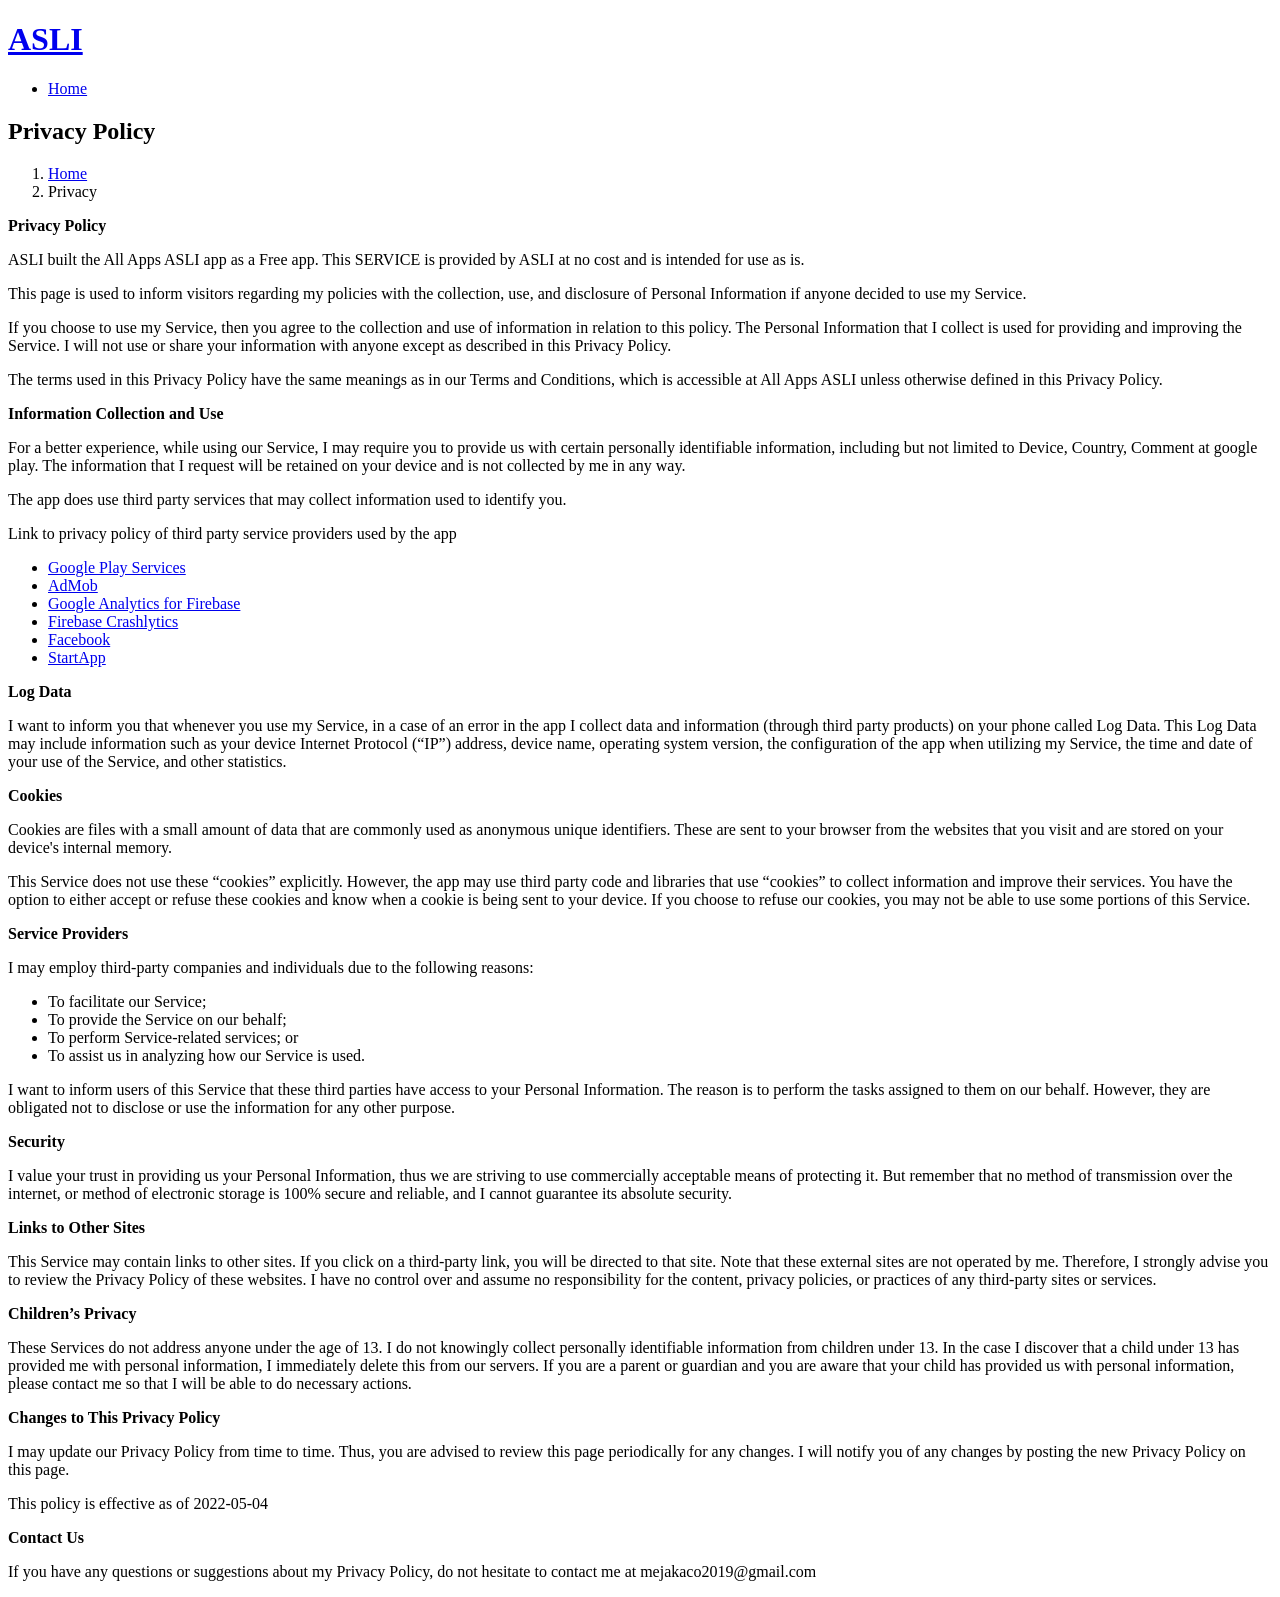
==== index.html @ 9d0f9787 "speaker" ====
<!DOCTYPE html>
<html lang="en">

<head>
    <meta charset="utf-8">
    <meta content="width=device-width, initial-scale=1.0" name="viewport">

    <title>Inner Page - Bootslander Bootstrap Template</title>
    <meta content="" name="description">
    <meta content="" name="keywords">


    <!-- Google Fonts -->
    <link href="https://fonts.googleapis.com/css?family=Open+Sans:300,300i,400,400i,600,600i,700,700i|Montserrat:300,300i,400,400i,500,500i,600,600i,700,700i|Poppins:300,300i,400,400i,500,500i,600,600i,700,700i" rel="stylesheet">

    <!-- Vendor CSS Files -->
    <link href="https://klipi.github.io/assets/vendor/aos/aos.css" rel="stylesheet">
    <link href="https://klipi.github.io/assets/vendor/bootstrap/css/bootstrap.min.css" rel="stylesheet">
    <link href="https://klipi.github.io/assets/vendor/bootstrap-icons/bootstrap-icons.css" rel="stylesheet">
    <link href="https://klipi.github.io/assets/vendor/boxicons/css/boxicons.min.css" rel="stylesheet">
    <link href="https://klipi.github.io/assets/vendor/glightbox/css/glightbox.min.css" rel="stylesheet">
    <link href="https://klipi.github.io/assets/vendor/remixicon/remixicon.css" rel="stylesheet">
    <link href="https://klipi.github.io/assets/vendor/swiper/swiper-bundle.min.css" rel="stylesheet">

    <!-- Template Main CSS File -->
    <link href="https://klipi.github.io/assets/css/style.css" rel="stylesheet">

    <!-- =======================================================
    * Template Name: Bootslander - v4.1.0
    * Template URL: https://bootstrapmade.com/bootslander-free-bootstrap-landing-page-template/
    * Author: BootstrapMade.com
    * License: https://bootstrapmade.com/license/
    ======================================================== -->
</head>

<body>

<!-- ======= Header ======= -->
<header id="header" class="fixed-top d-flex align-items-center ">
    <div class="container d-flex align-items-center justify-content-between">

        <div class="logo">
            <h1><a href="https://sedangpiral.github.io"><span>ASLI</span></a></h1>
            <!-- Uncomment below if you prefer to use an image logo -->
            <!-- <a href="index.html"><img src="assets/img/logo.png" alt="" class="img-fluid"></a>-->
        </div>

        <nav id="navbar" class="navbar">
            <ul>
                <li><a class="nav-link scrollto " href="https://sedangpiral.github.io">Home</a></li>

            </ul>
            <i class="bi bi-list mobile-nav-toggle"></i>
        </nav><!-- .navbar -->

    </div>
</header><!-- End Header -->

<main id="main">

    <!-- ======= Breadcrumbs Section ======= -->
    <section class="breadcrumbs">
        <div class="container">

            <div class="d-flex justify-content-between align-items-center">
                <h2>Privacy Policy</h2>
                <ol>
                    <li><a href="https://sedangpiral.github.io">Home</a></li>
                    <li>Privacy</li>
                </ol>
            </div>

        </div>
    </section><!-- End Breadcrumbs Section -->

    <section class="inner-page">
        <div class="container">

            <strong>Privacy Policy</strong> <p>
            ASLI built the All Apps ASLI app as
            a Free app. This SERVICE is provided by
            ASLI at no cost and is intended for use as
            is.
        </p> <p>
            This page is used to inform visitors regarding my
            policies with the collection, use, and disclosure of Personal
            Information if anyone decided to use my Service.
        </p> <p>
            If you choose to use my Service, then you agree to
            the collection and use of information in relation to this
            policy. The Personal Information that I collect is
            used for providing and improving the Service. I will not use or share your information with
            anyone except as described in this Privacy Policy.
        </p> <p>
            The terms used in this Privacy Policy have the same meanings
            as in our Terms and Conditions, which is accessible at
            All Apps ASLI unless otherwise defined in this Privacy Policy.
        </p> <p><strong>Information Collection and Use</strong></p> <p>
            For a better experience, while using our Service, I
            may require you to provide us with certain personally
            identifiable information, including but not limited to Device, Country, Comment at google play. The information that
            I request will be retained on your device and is not collected by me in any way.
        </p> <div><p>
            The app does use third party services that may collect
            information used to identify you.
        </p> <p>
            Link to privacy policy of third party service providers used
            by the app
        </p> <ul><li><a href="https://www.google.com/policies/privacy/" target="_blank" rel="noopener noreferrer">Google Play Services</a></li><li><a href="https://support.google.com/admob/answer/6128543?hl=en" target="_blank" rel="noopener noreferrer">AdMob</a></li><li><a href="https://firebase.google.com/policies/analytics" target="_blank" rel="noopener noreferrer">Google Analytics for Firebase</a></li><li><a href="https://firebase.google.com/support/privacy/" target="_blank" rel="noopener noreferrer">Firebase Crashlytics</a></li><li><a href="https://www.facebook.com/about/privacy/update/printable" target="_blank" rel="noopener noreferrer">Facebook</a></li><!----><!----><!----><!----><!----><!----><!----><!----><!----><!----><!----><!----><!----><!----><li><a href="https://www.startapp.com/privacy/" target="_blank" rel="noopener noreferrer">StartApp</a></li><!----><!----><!----><!----></ul></div> <p><strong>Log Data</strong></p> <p>
            I want to inform you that whenever you
            use my Service, in a case of an error in the app
            I collect data and information (through third party
            products) on your phone called Log Data. This Log Data may
            include information such as your device Internet Protocol
            (“IP”) address, device name, operating system version, the
            configuration of the app when utilizing my Service,
            the time and date of your use of the Service, and other
            statistics.
        </p> <p><strong>Cookies</strong></p> <p>
            Cookies are files with a small amount of data that are
            commonly used as anonymous unique identifiers. These are sent
            to your browser from the websites that you visit and are
            stored on your device's internal memory.
        </p> <p>
            This Service does not use these “cookies” explicitly. However,
            the app may use third party code and libraries that use
            “cookies” to collect information and improve their services.
            You have the option to either accept or refuse these cookies
            and know when a cookie is being sent to your device. If you
            choose to refuse our cookies, you may not be able to use some
            portions of this Service.
        </p> <p><strong>Service Providers</strong></p> <p>
            I may employ third-party companies and
            individuals due to the following reasons:
        </p> <ul><li>To facilitate our Service;</li> <li>To provide the Service on our behalf;</li> <li>To perform Service-related services; or</li> <li>To assist us in analyzing how our Service is used.</li></ul> <p>
            I want to inform users of this Service
            that these third parties have access to your Personal
            Information. The reason is to perform the tasks assigned to
            them on our behalf. However, they are obligated not to
            disclose or use the information for any other purpose.
        </p> <p><strong>Security</strong></p> <p>
            I value your trust in providing us your
            Personal Information, thus we are striving to use commercially
            acceptable means of protecting it. But remember that no method
            of transmission over the internet, or method of electronic
            storage is 100% secure and reliable, and I cannot
            guarantee its absolute security.
        </p> <p><strong>Links to Other Sites</strong></p> <p>
            This Service may contain links to other sites. If you click on
            a third-party link, you will be directed to that site. Note
            that these external sites are not operated by me.
            Therefore, I strongly advise you to review the
            Privacy Policy of these websites. I have
            no control over and assume no responsibility for the content,
            privacy policies, or practices of any third-party sites or
            services.
        </p> <p><strong>Children’s Privacy</strong></p> <p>
            These Services do not address anyone under the age of 13.
            I do not knowingly collect personally
            identifiable information from children under 13. In the case
            I discover that a child under 13 has provided
            me with personal information, I immediately
            delete this from our servers. If you are a parent or guardian
            and you are aware that your child has provided us with
            personal information, please contact me so that
            I will be able to do necessary actions.
        </p> <p><strong>Changes to This Privacy Policy</strong></p> <p>
            I may update our Privacy Policy from
            time to time. Thus, you are advised to review this page
            periodically for any changes. I will
            notify you of any changes by posting the new Privacy Policy on
            this page.
        </p> <p>This policy is effective as of 2022-05-04</p> <p><strong>Contact Us</strong></p> <p>
            If you have any questions or suggestions about my
            Privacy Policy, do not hesitate to contact me at mejakaco2019@gmail.com
        </p>



        </div>
    </section>

</main><!-- End #main -->



</body>

</html>
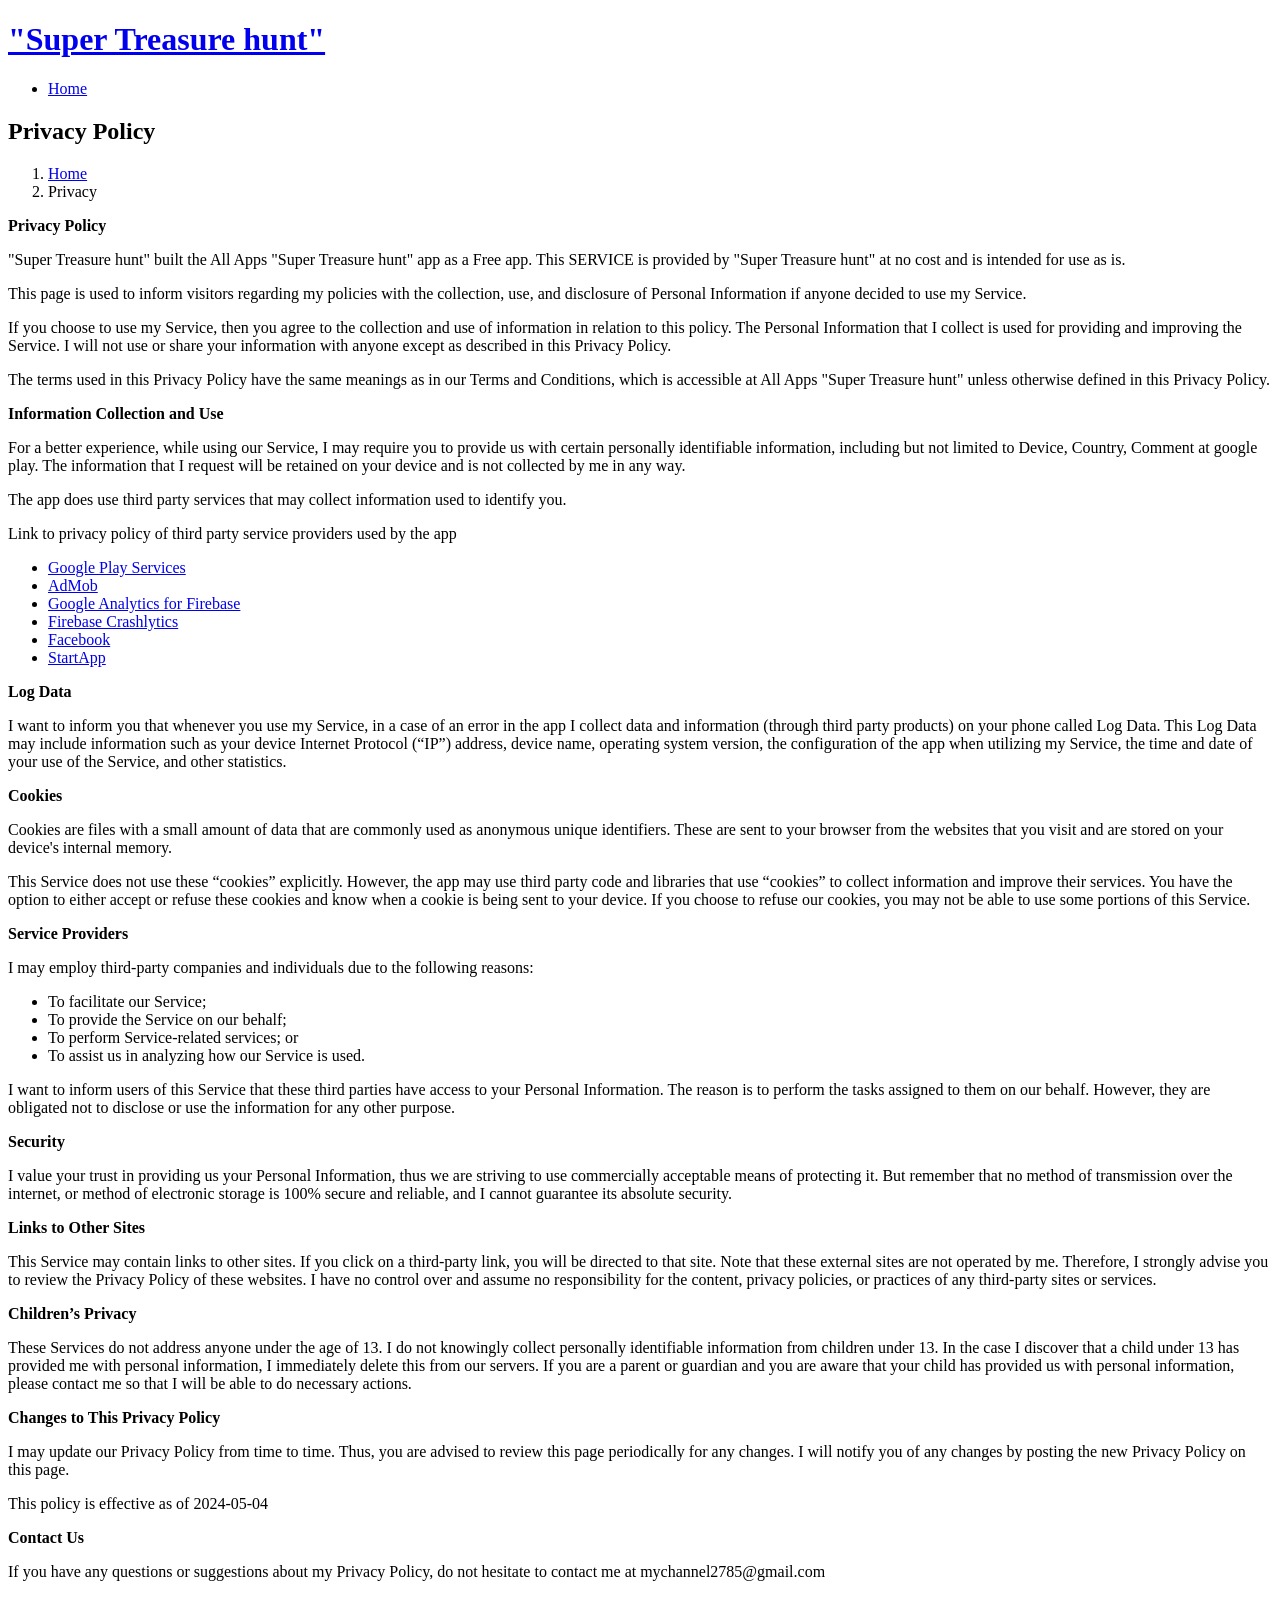
==== commit 1259855b: "speaker" ====
--- a/index.html
+++ b/index.html
@@ -40,14 +40,14 @@
     <div class="container d-flex align-items-center justify-content-between">
 
         <div class="logo">
-            <h1><a href="https://sedangpiral.github.io"><span>ASLI</span></a></h1>
+            <h1><a href="https://sekibidi.github.io "><span>"Super Treasure hunt"</span></a></h1>
             <!-- Uncomment below if you prefer to use an image logo -->
             <!-- <a href="index.html"><img src="assets/img/logo.png" alt="" class="img-fluid"></a>-->
         </div>
 
         <nav id="navbar" class="navbar">
             <ul>
-                <li><a class="nav-link scrollto " href="https://sedangpiral.github.io">Home</a></li>
+                <li><a class="nav-link scrollto " href="https://sekibidi.github.io ">Home</a></li>
 
             </ul>
             <i class="bi bi-list mobile-nav-toggle"></i>
@@ -65,7 +65,7 @@
             <div class="d-flex justify-content-between align-items-center">
                 <h2>Privacy Policy</h2>
                 <ol>
-                    <li><a href="https://sedangpiral.github.io">Home</a></li>
+                    <li><a href="https://sekibidi.github.io ">Home</a></li>
                     <li>Privacy</li>
                 </ol>
             </div>
@@ -77,9 +77,9 @@
         <div class="container">
 
             <strong>Privacy Policy</strong> <p>
-            ASLI built the All Apps ASLI app as
+            "Super Treasure hunt" built the All Apps "Super Treasure hunt" app as
             a Free app. This SERVICE is provided by
-            ASLI at no cost and is intended for use as
+            "Super Treasure hunt" at no cost and is intended for use as
             is.
         </p> <p>
             This page is used to inform visitors regarding my
@@ -94,7 +94,7 @@
         </p> <p>
             The terms used in this Privacy Policy have the same meanings
             as in our Terms and Conditions, which is accessible at
-            All Apps ASLI unless otherwise defined in this Privacy Policy.
+            All Apps "Super Treasure hunt" unless otherwise defined in this Privacy Policy.
         </p> <p><strong>Information Collection and Use</strong></p> <p>
             For a better experience, while using our Service, I
             may require you to provide us with certain personally
@@ -170,9 +170,9 @@
             periodically for any changes. I will
             notify you of any changes by posting the new Privacy Policy on
             this page.
-        </p> <p>This policy is effective as of 2022-05-04</p> <p><strong>Contact Us</strong></p> <p>
+        </p> <p>This policy is effective as of 2024-05-04</p> <p><strong>Contact Us</strong></p> <p>
             If you have any questions or suggestions about my
-            Privacy Policy, do not hesitate to contact me at mejakaco2019@gmail.com
+            Privacy Policy, do not hesitate to contact me at mychannel2785@gmail.com
         </p>
 
 
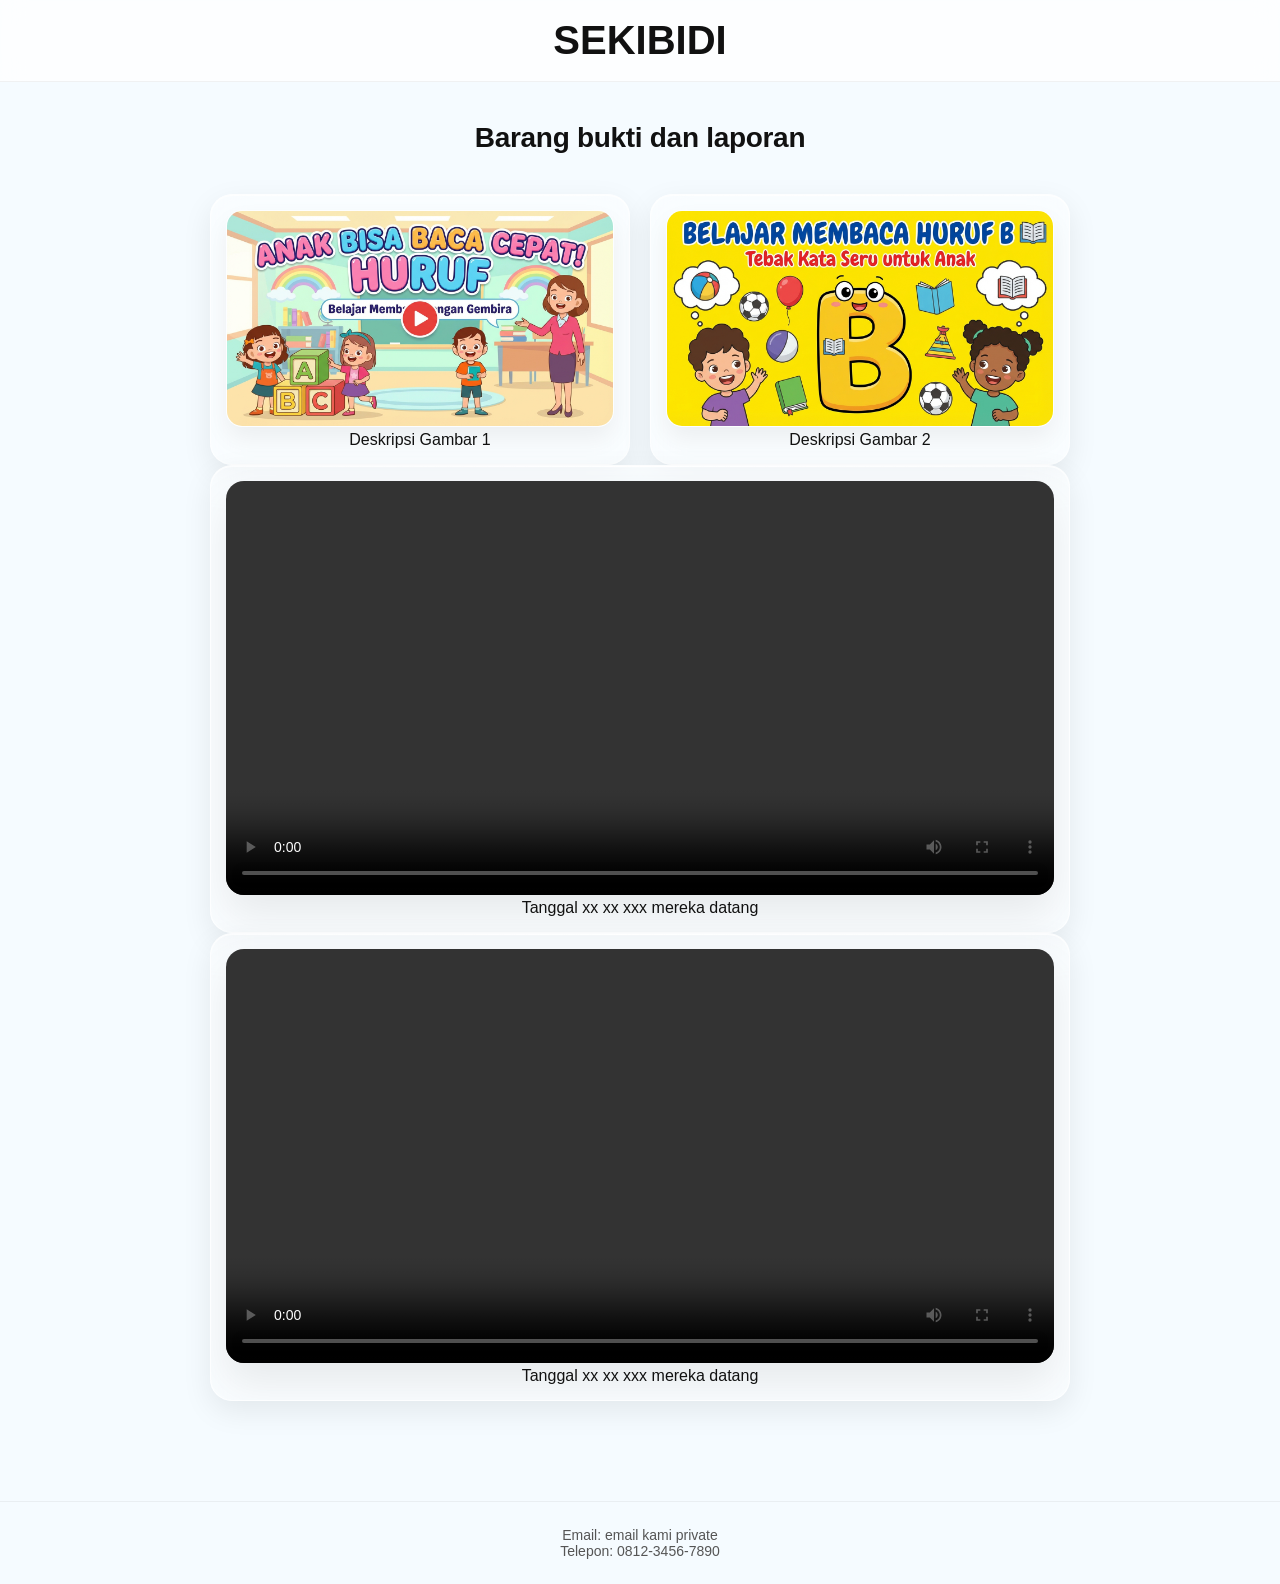
==== commit 044ef92d: "first commit" ====
--- a/index.html
+++ b/index.html
@@ -1,189 +1,83 @@
 <!DOCTYPE html>
-<html lang="en">
+<html lang="id">
+<head>
+    <meta charset="UTF-8">
+    <meta name="viewport" content="width=device-width, initial-scale=1.0">
+    <title>Apple Style Landing</title>
+    <link rel="stylesheet" href="style.css">
+</head>
 
-<head>
-    <meta charset="utf-8">
-    <meta content="width=device-width, initial-scale=1.0" name="viewport">
-
-    <title>Inner Page - Bootslander Bootstrap Template</title>
-    <meta content="" name="description">
-    <meta content="" name="keywords">
-
-
-    <!-- Google Fonts -->
-    <link href="https://fonts.googleapis.com/css?family=Open+Sans:300,300i,400,400i,600,600i,700,700i|Montserrat:300,300i,400,400i,500,500i,600,600i,700,700i|Poppins:300,300i,400,400i,500,500i,600,600i,700,700i" rel="stylesheet">
-
-    <!-- Vendor CSS Files -->
-    <link href="https://klipi.github.io/assets/vendor/aos/aos.css" rel="stylesheet">
-    <link href="https://klipi.github.io/assets/vendor/bootstrap/css/bootstrap.min.css" rel="stylesheet">
-    <link href="https://klipi.github.io/assets/vendor/bootstrap-icons/bootstrap-icons.css" rel="stylesheet">
-    <link href="https://klipi.github.io/assets/vendor/boxicons/css/boxicons.min.css" rel="stylesheet">
-    <link href="https://klipi.github.io/assets/vendor/glightbox/css/glightbox.min.css" rel="stylesheet">
-    <link href="https://klipi.github.io/assets/vendor/remixicon/remixicon.css" rel="stylesheet">
-    <link href="https://klipi.github.io/assets/vendor/swiper/swiper-bundle.min.css" rel="stylesheet">
-
-    <!-- Template Main CSS File -->
-    <link href="https://klipi.github.io/assets/css/style.css" rel="stylesheet">
-
-    <!-- =======================================================
-    * Template Name: Bootslander - v4.1.0
-    * Template URL: https://bootstrapmade.com/bootslander-free-bootstrap-landing-page-template/
-    * Author: BootstrapMade.com
-    * License: https://bootstrapmade.com/license/
-    ======================================================== -->
-</head>
 
 <body>
 
-<!-- ======= Header ======= -->
-<header id="header" class="fixed-top d-flex align-items-center ">
-    <div class="container d-flex align-items-center justify-content-between">
+    <header class="header">
+        <div class="nav">
+            <h1>SEKIBIDI</h1>
+        </div>
+    </header>
 
-        <div class="logo">
-            <h1><a href="https://sekibidi.github.io "><span>"Super Treasure hunt"</span></a></h1>
-            <!-- Uncomment below if you prefer to use an image logo -->
-            <!-- <a href="index.html"><img src="assets/img/logo.png" alt="" class="img-fluid"></a>-->
-        </div>
+    <main class="main fade-up">
 
-        <nav id="navbar" class="navbar">
-            <ul>
-                <li><a class="nav-link scrollto " href="https://sekibidi.github.io ">Home</a></li>
-
-            </ul>
-            <i class="bi bi-list mobile-nav-toggle"></i>
-        </nav><!-- .navbar -->
-
-    </div>
-</header><!-- End Header -->
-
-<main id="main">
-
-    <!-- ======= Breadcrumbs Section ======= -->
-    <section class="breadcrumbs">
-        <div class="container">
-
-            <div class="d-flex justify-content-between align-items-center">
-                <h2>Privacy Policy</h2>
-                <ol>
-                    <li><a href="https://sekibidi.github.io ">Home</a></li>
-                    <li>Privacy</li>
-                </ol>
-            </div>
-
-        </div>
-    </section><!-- End Breadcrumbs Section -->
-
-    <section class="inner-page">
-        <div class="container">
-
-            <strong>Privacy Policy</strong> <p>
-            "Super Treasure hunt" built the All Apps "Super Treasure hunt" app as
-            a Free app. This SERVICE is provided by
-            "Super Treasure hunt" at no cost and is intended for use as
-            is.
-        </p> <p>
-            This page is used to inform visitors regarding my
-            policies with the collection, use, and disclosure of Personal
-            Information if anyone decided to use my Service.
-        </p> <p>
-            If you choose to use my Service, then you agree to
-            the collection and use of information in relation to this
-            policy. The Personal Information that I collect is
-            used for providing and improving the Service. I will not use or share your information with
-            anyone except as described in this Privacy Policy.
-        </p> <p>
-            The terms used in this Privacy Policy have the same meanings
-            as in our Terms and Conditions, which is accessible at
-            All Apps "Super Treasure hunt" unless otherwise defined in this Privacy Policy.
-        </p> <p><strong>Information Collection and Use</strong></p> <p>
-            For a better experience, while using our Service, I
-            may require you to provide us with certain personally
-            identifiable information, including but not limited to Device, Country, Comment at google play. The information that
-            I request will be retained on your device and is not collected by me in any way.
-        </p> <div><p>
-            The app does use third party services that may collect
-            information used to identify you.
-        </p> <p>
-            Link to privacy policy of third party service providers used
-            by the app
-        </p> <ul><li><a href="https://www.google.com/policies/privacy/" target="_blank" rel="noopener noreferrer">Google Play Services</a></li><li><a href="https://support.google.com/admob/answer/6128543?hl=en" target="_blank" rel="noopener noreferrer">AdMob</a></li><li><a href="https://firebase.google.com/policies/analytics" target="_blank" rel="noopener noreferrer">Google Analytics for Firebase</a></li><li><a href="https://firebase.google.com/support/privacy/" target="_blank" rel="noopener noreferrer">Firebase Crashlytics</a></li><li><a href="https://www.facebook.com/about/privacy/update/printable" target="_blank" rel="noopener noreferrer">Facebook</a></li><!----><!----><!----><!----><!----><!----><!----><!----><!----><!----><!----><!----><!----><!----><li><a href="https://www.startapp.com/privacy/" target="_blank" rel="noopener noreferrer">StartApp</a></li><!----><!----><!----><!----></ul></div> <p><strong>Log Data</strong></p> <p>
-            I want to inform you that whenever you
-            use my Service, in a case of an error in the app
-            I collect data and information (through third party
-            products) on your phone called Log Data. This Log Data may
-            include information such as your device Internet Protocol
-            (“IP”) address, device name, operating system version, the
-            configuration of the app when utilizing my Service,
-            the time and date of your use of the Service, and other
-            statistics.
-        </p> <p><strong>Cookies</strong></p> <p>
-            Cookies are files with a small amount of data that are
-            commonly used as anonymous unique identifiers. These are sent
-            to your browser from the websites that you visit and are
-            stored on your device's internal memory.
-        </p> <p>
-            This Service does not use these “cookies” explicitly. However,
-            the app may use third party code and libraries that use
-            “cookies” to collect information and improve their services.
-            You have the option to either accept or refuse these cookies
-            and know when a cookie is being sent to your device. If you
-            choose to refuse our cookies, you may not be able to use some
-            portions of this Service.
-        </p> <p><strong>Service Providers</strong></p> <p>
-            I may employ third-party companies and
-            individuals due to the following reasons:
-        </p> <ul><li>To facilitate our Service;</li> <li>To provide the Service on our behalf;</li> <li>To perform Service-related services; or</li> <li>To assist us in analyzing how our Service is used.</li></ul> <p>
-            I want to inform users of this Service
-            that these third parties have access to your Personal
-            Information. The reason is to perform the tasks assigned to
-            them on our behalf. However, they are obligated not to
-            disclose or use the information for any other purpose.
-        </p> <p><strong>Security</strong></p> <p>
-            I value your trust in providing us your
-            Personal Information, thus we are striving to use commercially
-            acceptable means of protecting it. But remember that no method
-            of transmission over the internet, or method of electronic
-            storage is 100% secure and reliable, and I cannot
-            guarantee its absolute security.
-        </p> <p><strong>Links to Other Sites</strong></p> <p>
-            This Service may contain links to other sites. If you click on
-            a third-party link, you will be directed to that site. Note
-            that these external sites are not operated by me.
-            Therefore, I strongly advise you to review the
-            Privacy Policy of these websites. I have
-            no control over and assume no responsibility for the content,
-            privacy policies, or practices of any third-party sites or
-            services.
-        </p> <p><strong>Children’s Privacy</strong></p> <p>
-            These Services do not address anyone under the age of 13.
-            I do not knowingly collect personally
-            identifiable information from children under 13. In the case
-            I discover that a child under 13 has provided
-            me with personal information, I immediately
-            delete this from our servers. If you are a parent or guardian
-            and you are aware that your child has provided us with
-            personal information, please contact me so that
-            I will be able to do necessary actions.
-        </p> <p><strong>Changes to This Privacy Policy</strong></p> <p>
-            I may update our Privacy Policy from
-            time to time. Thus, you are advised to review this page
-            periodically for any changes. I will
-            notify you of any changes by posting the new Privacy Policy on
-            this page.
-        </p> <p>This policy is effective as of 2024-05-04</p> <p><strong>Contact Us</strong></p> <p>
-            If you have any questions or suggestions about my
-            Privacy Policy, do not hesitate to contact me at mychannel2785@gmail.com
-        </p>
+        <section class="hero">
+            <h2>Barang bukti dan laporan</h2>
+        </section>
 
 
 
-        </div>
-    </section>
+        <section class="image-section">
 
-</main><!-- End #main -->
+            <div class="card">
+                <img src="image1.jpeg" alt="gambar1" onclick="openViewer(this)">
+                <p class="desc">Deskripsi Gambar 1</p>
+            </div>
+
+            <div class="card">
+                <img src="image2.jpeg" alt="gambar2" onclick="openViewer(this)">
+                <p class="desc">Deskripsi Gambar 2</p>
+            </div>
+
+        </section>
 
 
+        <section class="video-section">
+            <div class="card">
+                <video controls>
+                    <source src="video.mp4" type="video/mp4">
+                </video>
+                <p class="desc">
+                    Tanggal xx xx xxx mereka datang
+                </p>
+            </div>
+
+            <div class="card">
+                <video controls>
+                    <source src="video.mp4" type="video/mp4">
+                </video>
+                <p class="desc">
+                    Tanggal xx xx xxx mereka datang
+                </p>
+            </div>
+        </section>
+
+    </main>
+
+    <footer class="footer">
+        <p>Email: email kami private</p>
+        <p>Telepon: 0812-3456-7890</p>
+    </footer>
+
+    <script src="script.js"></script>
+    <div id="imageViewer" class="viewer" onclick="closeViewer()">
+
+        <span class="close-btn">&times;</span>
+
+        <img id="viewerImg" src="">
+
+        <a id="downloadBtn" download>
+            Download
+        </a>
+
+    </div>
 
 </body>
-
 </html>
--- a/style.css
+++ b/style.css
@@ -0,0 +1,226 @@
+* {
+    margin: 0;
+    padding: 0;
+    box-sizing: border-box;
+    font-family: -apple-system,BlinkMacSystemFont,"Segoe UI",Roboto,Helvetica,Arial,sans-serif;
+}
+
+body {
+    background: #f5fbff;
+    color: #111;
+}
+
+/* HEADER APPLE STYLE */
+.header {
+    position: sticky;
+    top: 0;
+    background: rgba(255,255,255,0.75);
+    backdrop-filter: blur(12px);
+    border-bottom: 1px solid rgba(0,0,0,0.05);
+}
+
+.nav {
+    max-width: 1000px;
+    margin: auto;
+    padding: 18px;
+    text-align: center;
+    font-size: 20px;
+    font-weight: 600;
+}
+
+/* MAIN */
+.main {
+    max-width: 900px;
+    margin: auto;
+    padding: 40px 20px;
+    text-align: center;
+}
+
+/* HERO */
+.hero h2 {
+    font-size: 28px;
+    font-weight: 600;
+    margin-bottom: 30px;
+    letter-spacing: -0.3px;
+}
+
+/* VIDEO */
+.video-section video {
+    width: 100%;
+    border-radius: 18px;
+    box-shadow: 0 20px 40px rgba(0,0,0,0.08);
+    transition: .35s ease;
+}
+
+    .video-section video:hover {
+        transform: scale(1.01);
+    }
+
+/* IMAGE */
+.image-section {
+    display: grid;
+    grid-template-columns: 1fr 1fr;
+    gap: 20px;
+    margin-top: 40px;
+}
+
+    .image-section img {
+        width: 100%;
+        border-radius: 18px;
+        box-shadow: 0 18px 35px rgba(0,0,0,0.08);
+        transition: .3s ease;
+    }
+
+        .image-section img:hover {
+            transform: translateY(-6px);
+        }
+
+/* FOOTER */
+.footer {
+    margin-top: 60px;
+    padding: 25px;
+    text-align: center;
+    font-size: 14px;
+    color: #555;
+    border-top: 1px solid rgba(0,0,0,0.05);
+}
+
+/* ANIMATION */
+.fade-up {
+    opacity: 0;
+    transform: translateY(25px);
+    transition: all .7s ease;
+}
+
+    .fade-up.show {
+        opacity: 1;
+        transform: translateY(0);
+    }
+
+/* RESPONSIVE */
+@media(max-width:700px) {
+
+    .hero h2 {
+        font-size: 22px;
+    }
+
+    .image-section {
+        grid-template-columns: 1fr;
+    }
+}
+
+/* GLASS EFFECT APPLE STYLE */
+.card {
+    background: rgba(255,255,255,0.45);
+    backdrop-filter: blur(18px);
+    -webkit-backdrop-filter: blur(18px);
+    border-radius: 22px;
+    border: 1px solid rgba(255,255,255,0.6);
+    box-shadow: 0 10px 30px rgba(0,0,0,0.08), inset 0 1px 0 rgba(255,255,255,0.7);
+    padding: 15px;
+    transition: .35s ease;
+    position: relative;
+    overflow: hidden;
+}
+
+    .card:hover {
+        transform: translateY(-6px) scale(1.01);
+        box-shadow: 0 18px 40px rgba(0,0,0,0.12), inset 0 1px 0 rgba(255,255,255,0.9);
+    }
+
+    .card::before {
+        content: "";
+        position: absolute;
+        top: 0;
+        left: 0;
+        right: 0;
+        height: 1px;
+        background: linear-gradient( 90deg, rgba(255,255,255,0), rgba(255,255,255,0.8), rgba(255,255,255,0) );
+    }
+
+    .card img {
+        width: 100%;
+        border-radius: 16px;
+        border: 1px solid rgba(255,255,255,0.5);
+        box-shadow: 0 12px 25px rgba(0,0,0,0.06);
+        transition: .35s ease;
+    }
+
+        .card img:hover {
+            transform: scale(1.02);
+        }
+
+    .card::before {
+        content: "";
+        position: absolute;
+        top: 0;
+        left: 0;
+        right: 0;
+        height: 1px;
+        background: linear-gradient( 90deg, rgba(255,255,255,0), rgba(255,255,255,0.8), rgba(255,255,255,0) );
+    }
+
+    /* IMAGE CLICKABLE */
+    .card img {
+        cursor: pointer;
+    }
+
+/* VIEWER */
+.viewer {
+    position: fixed;
+    top: 0;
+    left: 0;
+    width: 100%;
+    height: 100%;
+    background: rgba(0,0,0,0.75);
+    backdrop-filter: blur(12px);
+    display: flex;
+    flex-direction: column;
+    justify-content: center;
+    align-items: center;
+    z-index: 9999;
+    opacity: 0;
+    visibility: hidden;
+    transition: .3s ease;
+}
+
+    .viewer.show {
+        opacity: 1;
+        visibility: visible;
+    }
+
+    /* IMAGE BESAR */
+    .viewer img {
+        max-width: 90%;
+        max-height: 75%;
+        border-radius: 18px;
+        box-shadow: 0 25px 60px rgba(0,0,0,0.4);
+    }
+
+/* CLOSE BUTTON */
+.close-btn {
+    position: absolute;
+    top: 25px;
+    right: 35px;
+    font-size: 40px;
+    color: white;
+    cursor: pointer;
+}
+
+/* DOWNLOAD BUTTON */
+#downloadBtn {
+    margin-top: 20px;
+    padding: 10px 18px;
+    background: white;
+    color: #000;
+    border-radius: 12px;
+    text-decoration: none;
+    font-size: 14px;
+    font-weight: 500;
+    transition: .25s ease;
+}
+
+    #downloadBtn:hover {
+        transform: scale(1.05);
+    }
+
